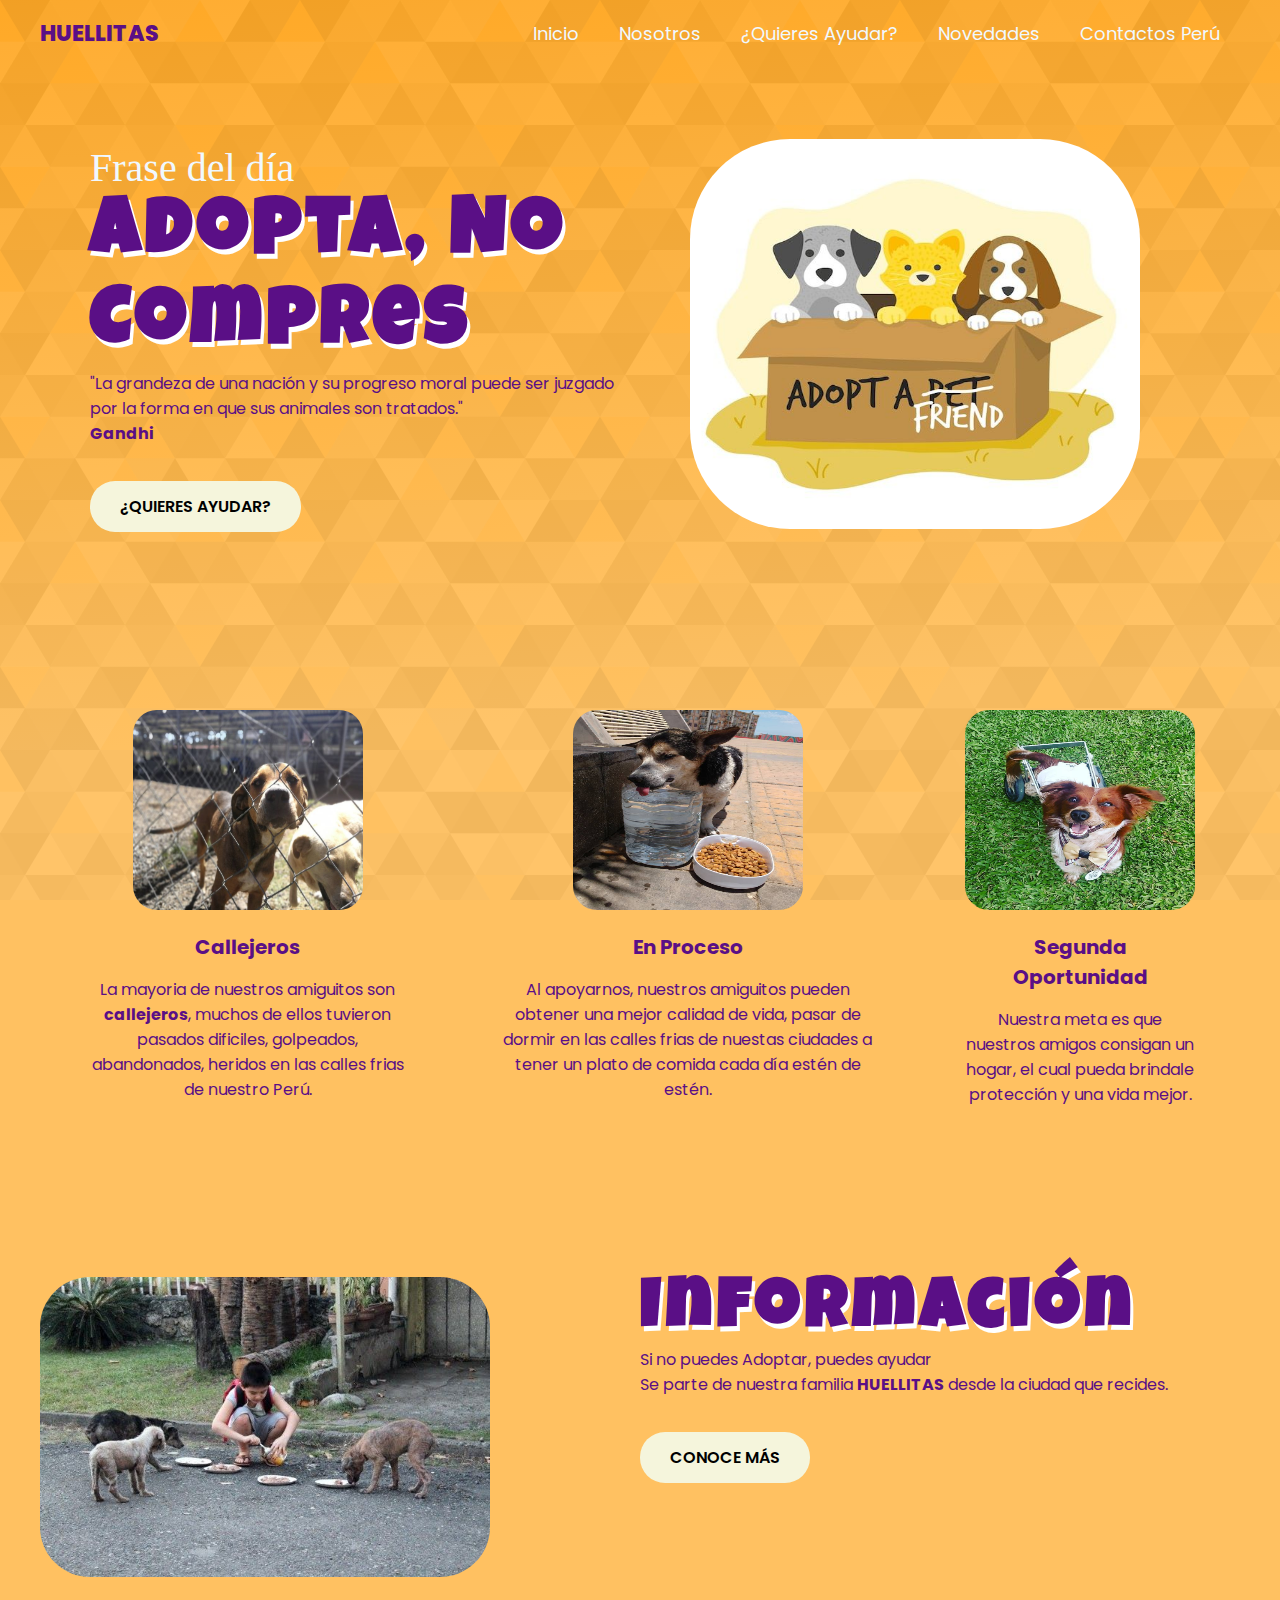
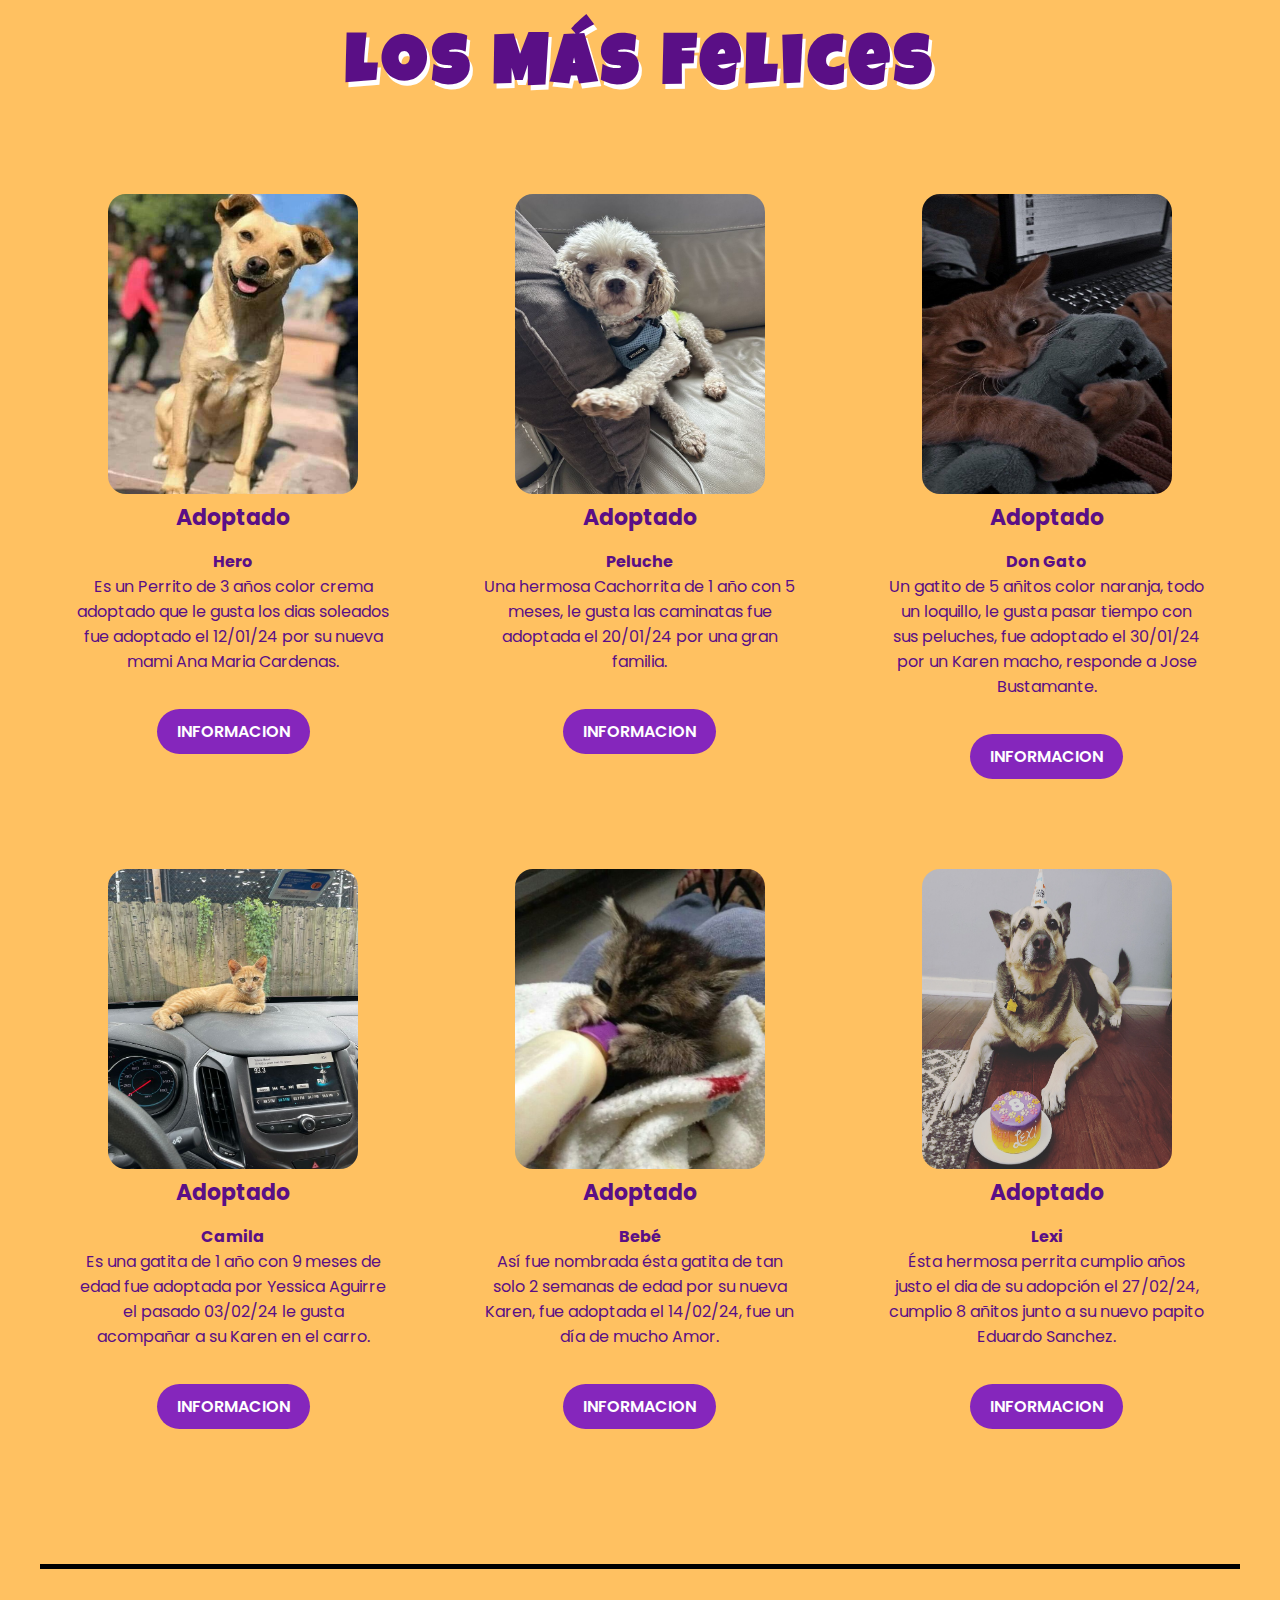
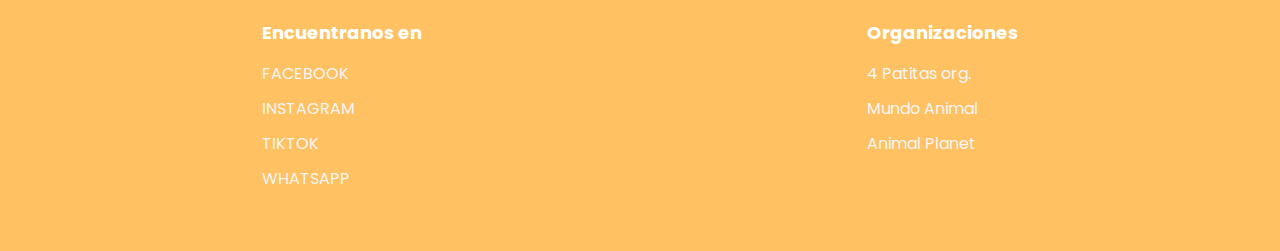
==== index.html @ 7ac72ab7 "Initial commit" ====
<!DOCTYPE html>
<html lang="en">
  <head>
    <meta charset="UTF-8">
    <meta name="viewport" content="width=device-width, initial-scale=1.0">
    <title>Mi Primera Web</title>
    <link rel="stylesheet" href="styles.css">
  </head>

  <body>
    <header class="header">

      <div class="menu container">
        <a href="#" class="logo">Huellitas</a>
        <input type="checkbox" id="menu">
        <label for="menu">
          <img class="menu-icono" src="img/menu.png" alt="">
        </label>
        <nav class="navbar">
          <ul>
            <li><a href="#">Inicio</a></li>
            <li><a href="#">Nosotros</a></li>
            <li><a href="#">¿Quieres Ayudar?</a></li>
            <li><a href="#">Novedades</a></li>
            <li><a href="#">Contactos Perú</a></li>
          </ul>
        </nav>
      </div>

      <div class="header-content container">
        <div class="header-txt">
          <span>Frase del día</span>
          <h1>Adopta, No Compres</h1>
          <p class="parrafo1">
            "La grandeza de una nación y su progreso moral puede ser juzgado por la forma en que sus animales son tratados."
            <br> <b>Gandhi</b>
          </p>
          <a class="btn-1" href="#">¿Quieres ayudar?</a>
        </div>
        <div class="header-img">
          <img src="img/0.jpg" alt="">
        </div>
      </div>
    </header>

    <main class="services container">
      <div class="services-1">
        <img src="img/1.jpg" alt="">
        <h3>Callejeros</h3>
        <p>
          La mayoria de nuestros amiguitos son <b>callejeros</b>, muchos de ellos tuvieron pasados dificiles, golpeados, abandonados, heridos en las calles frias de nuestro Perú.
        </p>
      </div>
      <div class="services-1">
        <img src="img/2.jpg" alt="">
        <h3>En Proceso</h3>
        <p>
          Al apoyarnos, nuestros amiguitos pueden obtener una mejor calidad de vida, pasar de dormir en las calles frias de nuestas ciudades a tener un plato de comida cada día estén de estén.
        </p>
      </div>
      <div class="services-1">
        <img src="img/3.jpg" alt="">
        <h3>Segunda Oportunidad</h3>
        <p>
          Nuestra meta es que nuestros amigos consigan un hogar, el cual pueda brindale protección y una vida mejor.
        </p>
      </div>
    </main>

    <section class="info container">
      <div class="info-1">
        <img src="img/4.jpg" alt="">
      </div>
      <div class="info-2">
        <h2>Información</h2>
        <p>
          Si no puedes Adoptar, puedes ayudar <br>
          Se parte de nuestra familia <B>HUELLITAS</B> desde la ciudad que recides.
        </p>
        <a href="#" class="btn-1">Conoce Más</a>
      </div>
    </section>

    <section class="amigos container">
      <h2>Los Más Felices</h2>
      <div class="amigos-content">
        <div class="amigos-1">
          <img src="img/5.jpg" alt="">
          <h3>Adoptado</h3>
          <p>
            <b>Hero</b> <br>
            Es un Perrito de 3 años color crema adoptado que le gusta los dias soleados fue adoptado el 12/01/24 por su nueva mami Ana Maria Cardenas.
          </p>
          <a href="#" class="btn-2">informacion</a>
        </div>
        <div class="amigos-1">
          <img src="img/6.jpg" alt="">
          <h3>Adoptado</h3>
          <p>
            <b>Peluche</b> <br>
            Una hermosa Cachorrita de 1 año con 5 meses, le gusta las caminatas fue adoptada el 20/01/24 por una gran familia.
          </p>
          <a href="#" class="btn-2">informacion</a>
        </div>
        <div class="amigos-1">
          <img src="img/7.jpg" alt="">
          <h3>Adoptado</h3>
          <p>
            <b>Don Gato</b> <br>
            Un gatito de 5 añitos color naranja, todo un loquillo, le gusta pasar tiempo con sus peluches, fue adoptado el 30/01/24 por un Karen macho, responde a Jose Bustamante.
          </p>
          <a href="#" class="btn-2">informacion</a>
        </div>
        <div class="amigos-1">
          <img src="img/8.jpg" alt="">
          <h3>Adoptado</h3>
          <p>
            <b>Camila</b> <br>
            Es una gatita de 1 año con 9 meses de edad fue adoptada por Yessica Aguirre el pasado 03/02/24 le gusta acompañar a su Karen en el carro.
          </p>
          <a href="#" class="btn-2">informacion</a>
        </div>
        <div class="amigos-1">
          <img src="img/9.jpg" alt="">
          <h3>Adoptado</h3>
          <p>
            <b>Bebé</b> <br>
            Así fue nombrada ésta gatita de tan solo 2 semanas de edad por su nueva Karen, fue adoptada el 14/02/24, fue un día de mucho Amor. 
          </p>
          <a href="#" class="btn-2">informacion</a>
        </div>
        <div class="amigos-1">
          <img src="img/10.jpg" alt="">
          <h3>Adoptado</h3>
          <p>
            <b>Lexi</b> <br>
            Ésta hermosa perrita cumplio años justo el dia de su adopción el 27/02/24, cumplio 8 añitos junto a su nuevo papito Eduardo Sanchez.
          </p>
          <a href="#" class="btn-2">informacion</a>
        </div>
      </div>
    </section>

    <footer class="footer container">
      <div class="link">
        <h3>Encuentranos en</h3>
        <ul>
          <li><a href="#">FACEBOOK</a></li>
          <li><a href="#">INSTAGRAM</a></li>
          <li><a href="#">TIKTOK</a></li>
          <li><a href="#">WHATSAPP</a></li>
        </ul>
      </div>
      <div class="link">
        <h3>Organizaciones</h3>
        <ul>
          <li><a href="#">4 Patitas org.</a></li>
          <li><a href="#">Mundo Animal</a></li>
          <li><a href="#">Animal Planet</a></li>
        </ul>
      </div>
      
    </footer>
  <script src="script.js"></script>
  </body>
</html>
---- styles.css ----
@import url("https://fonts.googleapis.com/css2?family=Poppins:wght@400;500;600;700;800&display=swap");
@import url("https://fonts.googleapis.com/css2?family=Permanent+Marker&family=Poppins:wght@400;500;600;700;800&display=swap");
@import url('https://fonts.googleapis.com/css2?family=Luckiest+Guy&display=swap');

:root{
  --moradito:#5a0f86;
  --moradobajito: #8526bc;
}

/*font-family: "Permanent Marker", cursive;*/

* {
  margin: 0;
  padding: 0;
  box-sizing: border-box;
  text-decoration: none;
  list-style: none;
}

body {
  font-family: "Poppins", sans-serif;

  background-color: #FFC161;
background-image: url("data:image/svg+xml,%3Csvg xmlns='http://www.w3.org/2000/svg' width='100%25'%3E%3Cdefs%3E%3ClinearGradient id='a' gradientUnits='userSpaceOnUse' x1='0' x2='0' y1='0' y2='100%25' gradientTransform='rotate(176,768,351)'%3E%3Cstop offset='0' stop-color='%23FFC161'/%3E%3Cstop offset='1' stop-color='%23FFA41B'/%3E%3C/linearGradient%3E%3Cpattern patternUnits='userSpaceOnUse' id='b' width='300' height='250' x='0' y='0' viewBox='0 0 1080 900'%3E%3Cg fill-opacity='0.05'%3E%3Cpolygon fill='%23444' points='90 150 0 300 180 300'/%3E%3Cpolygon points='90 150 180 0 0 0'/%3E%3Cpolygon fill='%23AAA' points='270 150 360 0 180 0'/%3E%3Cpolygon fill='%23DDD' points='450 150 360 300 540 300'/%3E%3Cpolygon fill='%23999' points='450 150 540 0 360 0'/%3E%3Cpolygon points='630 150 540 300 720 300'/%3E%3Cpolygon fill='%23DDD' points='630 150 720 0 540 0'/%3E%3Cpolygon fill='%23444' points='810 150 720 300 900 300'/%3E%3Cpolygon fill='%23FFF' points='810 150 900 0 720 0'/%3E%3Cpolygon fill='%23DDD' points='990 150 900 300 1080 300'/%3E%3Cpolygon fill='%23444' points='990 150 1080 0 900 0'/%3E%3Cpolygon fill='%23DDD' points='90 450 0 600 180 600'/%3E%3Cpolygon points='90 450 180 300 0 300'/%3E%3Cpolygon fill='%23666' points='270 450 180 600 360 600'/%3E%3Cpolygon fill='%23AAA' points='270 450 360 300 180 300'/%3E%3Cpolygon fill='%23DDD' points='450 450 360 600 540 600'/%3E%3Cpolygon fill='%23999' points='450 450 540 300 360 300'/%3E%3Cpolygon fill='%23999' points='630 450 540 600 720 600'/%3E%3Cpolygon fill='%23FFF' points='630 450 720 300 540 300'/%3E%3Cpolygon points='810 450 720 600 900 600'/%3E%3Cpolygon fill='%23DDD' points='810 450 900 300 720 300'/%3E%3Cpolygon fill='%23AAA' points='990 450 900 600 1080 600'/%3E%3Cpolygon fill='%23444' points='990 450 1080 300 900 300'/%3E%3Cpolygon fill='%23222' points='90 750 0 900 180 900'/%3E%3Cpolygon points='270 750 180 900 360 900'/%3E%3Cpolygon fill='%23DDD' points='270 750 360 600 180 600'/%3E%3Cpolygon points='450 750 540 600 360 600'/%3E%3Cpolygon points='630 750 540 900 720 900'/%3E%3Cpolygon fill='%23444' points='630 750 720 600 540 600'/%3E%3Cpolygon fill='%23AAA' points='810 750 720 900 900 900'/%3E%3Cpolygon fill='%23666' points='810 750 900 600 720 600'/%3E%3Cpolygon fill='%23999' points='990 750 900 900 1080 900'/%3E%3Cpolygon fill='%23999' points='180 0 90 150 270 150'/%3E%3Cpolygon fill='%23444' points='360 0 270 150 450 150'/%3E%3Cpolygon fill='%23FFF' points='540 0 450 150 630 150'/%3E%3Cpolygon points='900 0 810 150 990 150'/%3E%3Cpolygon fill='%23222' points='0 300 -90 450 90 450'/%3E%3Cpolygon fill='%23FFF' points='0 300 90 150 -90 150'/%3E%3Cpolygon fill='%23FFF' points='180 300 90 450 270 450'/%3E%3Cpolygon fill='%23666' points='180 300 270 150 90 150'/%3E%3Cpolygon fill='%23222' points='360 300 270 450 450 450'/%3E%3Cpolygon fill='%23FFF' points='360 300 450 150 270 150'/%3E%3Cpolygon fill='%23444' points='540 300 450 450 630 450'/%3E%3Cpolygon fill='%23222' points='540 300 630 150 450 150'/%3E%3Cpolygon fill='%23AAA' points='720 300 630 450 810 450'/%3E%3Cpolygon fill='%23666' points='720 300 810 150 630 150'/%3E%3Cpolygon fill='%23FFF' points='900 300 810 450 990 450'/%3E%3Cpolygon fill='%23999' points='900 300 990 150 810 150'/%3E%3Cpolygon points='0 600 -90 750 90 750'/%3E%3Cpolygon fill='%23666' points='0 600 90 450 -90 450'/%3E%3Cpolygon fill='%23AAA' points='180 600 90 750 270 750'/%3E%3Cpolygon fill='%23444' points='180 600 270 450 90 450'/%3E%3Cpolygon fill='%23444' points='360 600 270 750 450 750'/%3E%3Cpolygon fill='%23999' points='360 600 450 450 270 450'/%3E%3Cpolygon fill='%23666' points='540 600 630 450 450 450'/%3E%3Cpolygon fill='%23222' points='720 600 630 750 810 750'/%3E%3Cpolygon fill='%23FFF' points='900 600 810 750 990 750'/%3E%3Cpolygon fill='%23222' points='900 600 990 450 810 450'/%3E%3Cpolygon fill='%23DDD' points='0 900 90 750 -90 750'/%3E%3Cpolygon fill='%23444' points='180 900 270 750 90 750'/%3E%3Cpolygon fill='%23FFF' points='360 900 450 750 270 750'/%3E%3Cpolygon fill='%23AAA' points='540 900 630 750 450 750'/%3E%3Cpolygon fill='%23FFF' points='720 900 810 750 630 750'/%3E%3Cpolygon fill='%23222' points='900 900 990 750 810 750'/%3E%3Cpolygon fill='%23222' points='1080 300 990 450 1170 450'/%3E%3Cpolygon fill='%23FFF' points='1080 300 1170 150 990 150'/%3E%3Cpolygon points='1080 600 990 750 1170 750'/%3E%3Cpolygon fill='%23666' points='1080 600 1170 450 990 450'/%3E%3Cpolygon fill='%23DDD' points='1080 900 1170 750 990 750'/%3E%3C/g%3E%3C/pattern%3E%3C/defs%3E%3Crect x='0' y='0' fill='url(%23a)' width='100%25' height='100%25'/%3E%3Crect x='0' y='0' fill='url(%23b)' width='100%25' height='100%25'/%3E%3C/svg%3E");
background-attachment: fixed;
background-size: cover;

}

.container {
  max-width: 1200px;
  margin: 0 auto;
}
.header {
  display: flex;
  min-height: 75vh;
  align-items: center;
}

.menu {
  position: absolute;
  top: 0;
  left: 0;
  right: 0;
  display: flex;
  align-items: center;
  justify-content: space-between;
  z-index: 1000;
}
.menu .logo {
  color: var(--moradito);
  font-size: 22px;
  font-weight: 800;
  text-transform: uppercase;
}

.menu .navbar ul li {
  position: relative;
  float: left;
}

.menu .navbar ul li a {
  font-size: 18px;
  padding: 20px;
  color: aliceblue;
  display: block;
}

.menu .navbar ul li a:hover {
  color: var(--moradito);
}

#menu {
  display: none;
}

.menu-icono {
  width: 25px;
}
.menu label {
  cursor: pointer;
  display: none;
}
.header-content {
  display: flex;
  align-items: center;
}

.header-txt {
  width: 50%;
  margin: 0 50px 0 50px;
}

.header-txt h1 {
  font-size: 80px;
  line-height: 90px;
  letter-spacing: 5px;
  font-family: "Luckiest Guy", cursive;
  color: var(--moradito);
  text-shadow: 3px 5px white;
}

.header-txt span {
  font-size: 40px;
  color: aliceblue;
  font-family: "Permanent Marker", cursive;
}

p {
  font-size: 16px;
  color: var(--moradito);
  margin-bottom: 35px;
}

.btn-1 {
  display: inline-block;
  color: black;
  padding: 13px 30px;
  background-color: beige;
  border-radius: 25px;
  text-transform: uppercase;
  font-weight: 600;
}

.btn-1:hover {
  background-color: var(--moradobajito);
  color: white;
}

.header-img {
  width: 50%;
}
.header-img img {
  width: 450px;
  height: 390px;
  border-radius: 100px;
}

.services {
  display: flex;
  justify-content: space-between;
  padding: 0 0 50px 0;
}

.services-1 {
  text-align: center;
  padding: 35px;
  margin: 0 10px;
}

.services-1 img {
  width: 230px;
  height: 200px;
  margin-bottom: 15px;
  border-radius: 24px;
}

.services-1 h3 {
  font-size: 20px;
  color: var(--moradito);
  margin-bottom: 15px;
}

.info {
  padding: 50px 0;
  display: flex;
}

.info-1 {
  width: 50%;
}

.info-1 img {
  width: 450px;
  border-radius: 50px;
}

.info-2 {
  width: 50%;
}

h2 {
  font-size: 70px;
  letter-spacing: 5px;
  font-family: "Luckiest Guy", cursive;
  color: var(--moradito);
  text-shadow: 3px 5px white;
}

.amigos {
  /*nkjdddddddddddddddddddddddddddddddnakd*/
  padding: 0 0 100px 0;
  text-align: center;
}

.amigos-content {
  margin-top: 55px;
  display: grid;
  grid-template-columns: repeat(3, 1fr);
  gap: 20px;
}

.amigos-1 {
  padding: 35px;
  text-align: center;
}

.amigos-1 img {
  width: 250px;
  height: 300px;
  border-radius: 18px;
}

.amigos-1 h3 {
  font-size: 22px;
  color: var(--moradito);
  margin-bottom: 15px;
}

.btn-2 {
  display: inline-block;
  color: white;
  padding: 10px 20px;
  background-color: var(--moradobajito);
  border-radius: 25px;
  text-transform: uppercase;
  font-weight: 600;
}

.btn-2:hover {
  background-color: bisque;
  color: black;
}

.footer {
  padding: 50px 0;
  display: flex;
  justify-content: space-around;
  border-top: 5px solid black;
}

.link h3 {
  color: white;
  font-size: 18px;
  margin-bottom: 15px;
}

.link a {
  display: block;
  font-size: 16px;
  color: whitesmoke;
  margin-bottom: 10px;
}

.link a:hover {
  color: orangered;
}

@media (max-width: 991px) {
  .menu {
    padding: 20px;
  }

  .menu label {
    display: initial;
  }

  .menu .navbar {
    position: absolute;
    top: 100%;
    left: 0;
    right: 0;
    background-color: rgb(20, 198, 204);
    display: none;
  }

  .menu .navbar ul li {
    width: 100%;
  }

  .menu .navbar ul li a {
    color: black;
  }

  .menu .navbar ul li a:hover {
    color: #515151;
  }

  #menu:checked ~ .navbar {
    display: initial;
  }

  .header-content {
    flex-direction: column;
    padding: 100px 30px 0 30px;
  }

  .header-txt {
    width: 100%;
    text-align: center;
    margin-bottom: 35px;
  }

  .header-txt h1 {
    font-size: 50px;
    line-height: 60px;
  }

  .header-img {
    width: 100%;
    text-align: center;
  }

  .header-img img {
    width: 300px;
  }

  .services {
    flex-direction: column;
    padding: 0 30px 0 30px;
  }

  h2 {
    font-size: 40px;
  }

  .info {
    flex-direction: column;
    padding: 0 30px 0 30px;
  }

  .info-1 {
    text-align: center;
    width: 100%;
    order: 2;
  }

  .info-1 img {
    width: 250px;
  }

  .info-2 {
    width: 100%;
    text-align: center;
    margin-bottom: 25px;
  }

  .amigos {
    padding-top: 15px;
  }

  .amigos-content {
    margin-top: 15px;
    grid-template-columns: repeat(1, 1fr);
  }

  .footer {
    flex-direction: column;
    text-align: center;
    padding: 30px;
  }
}
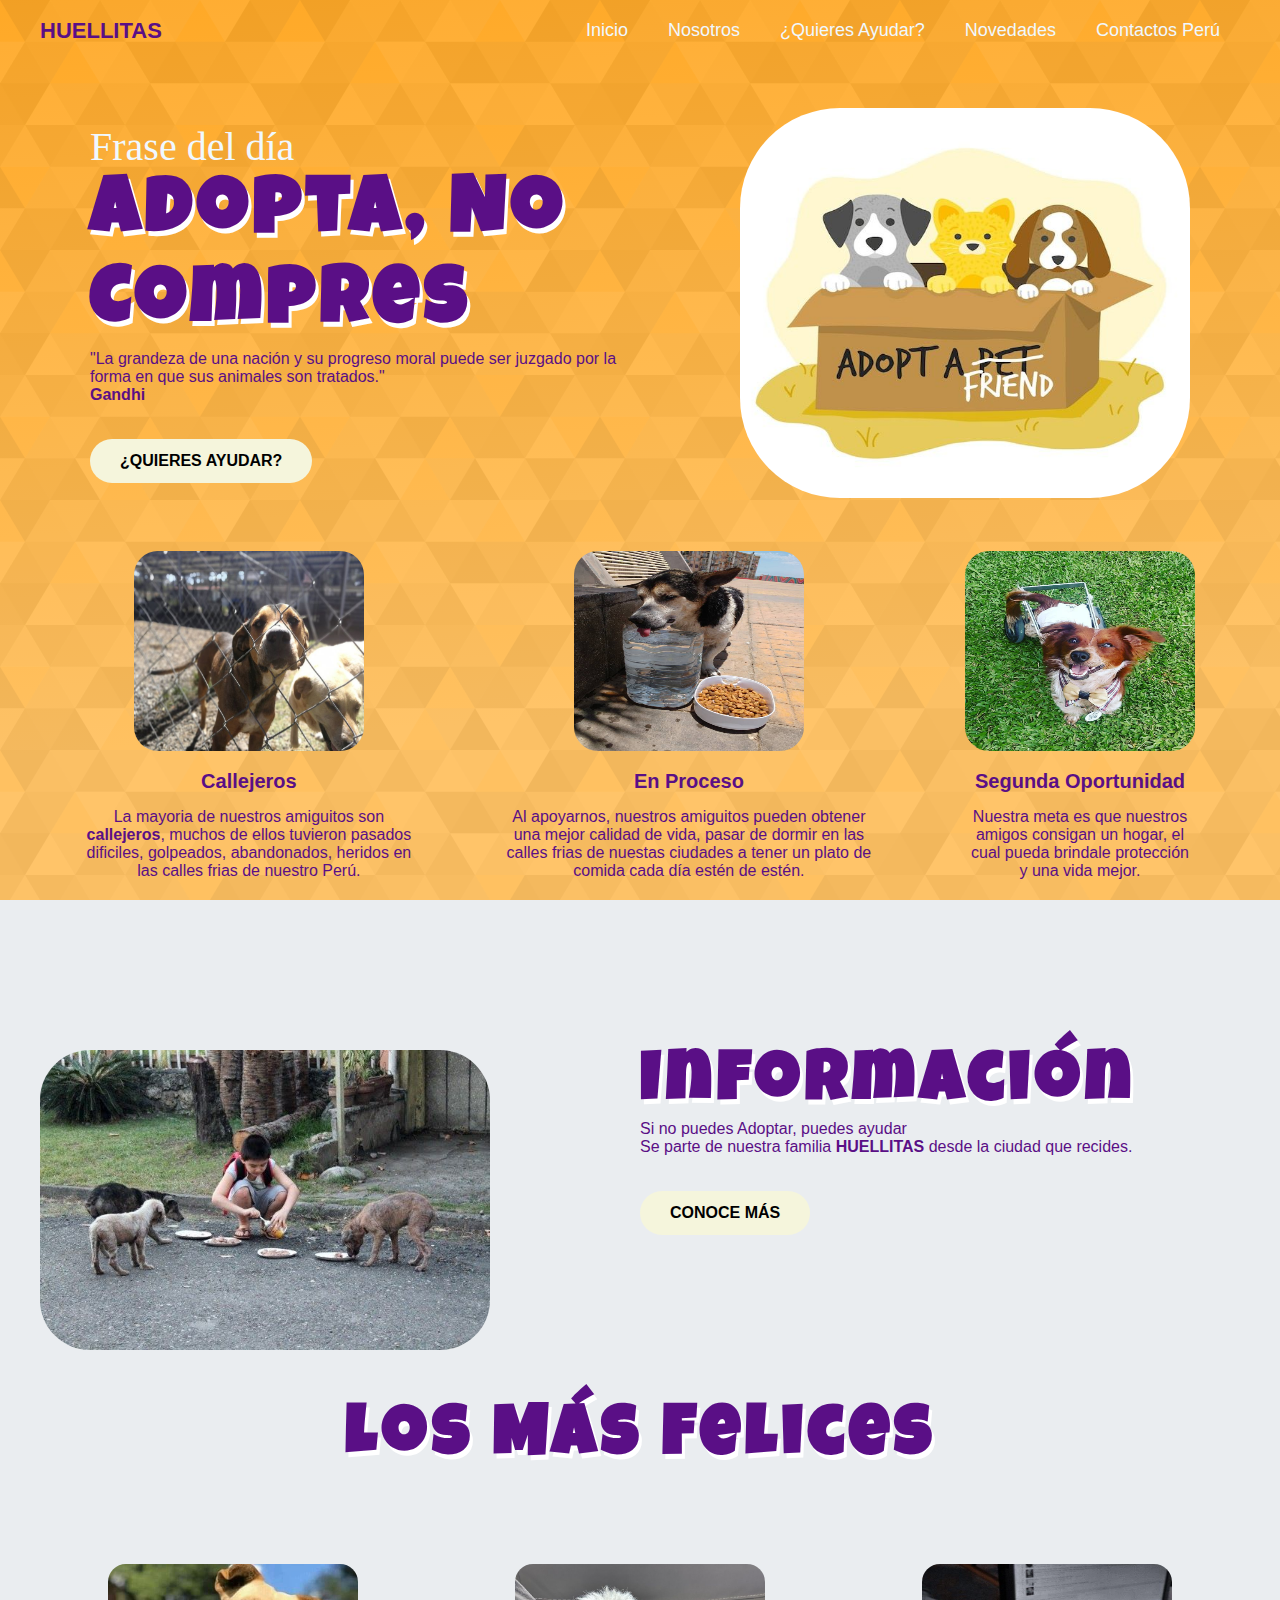
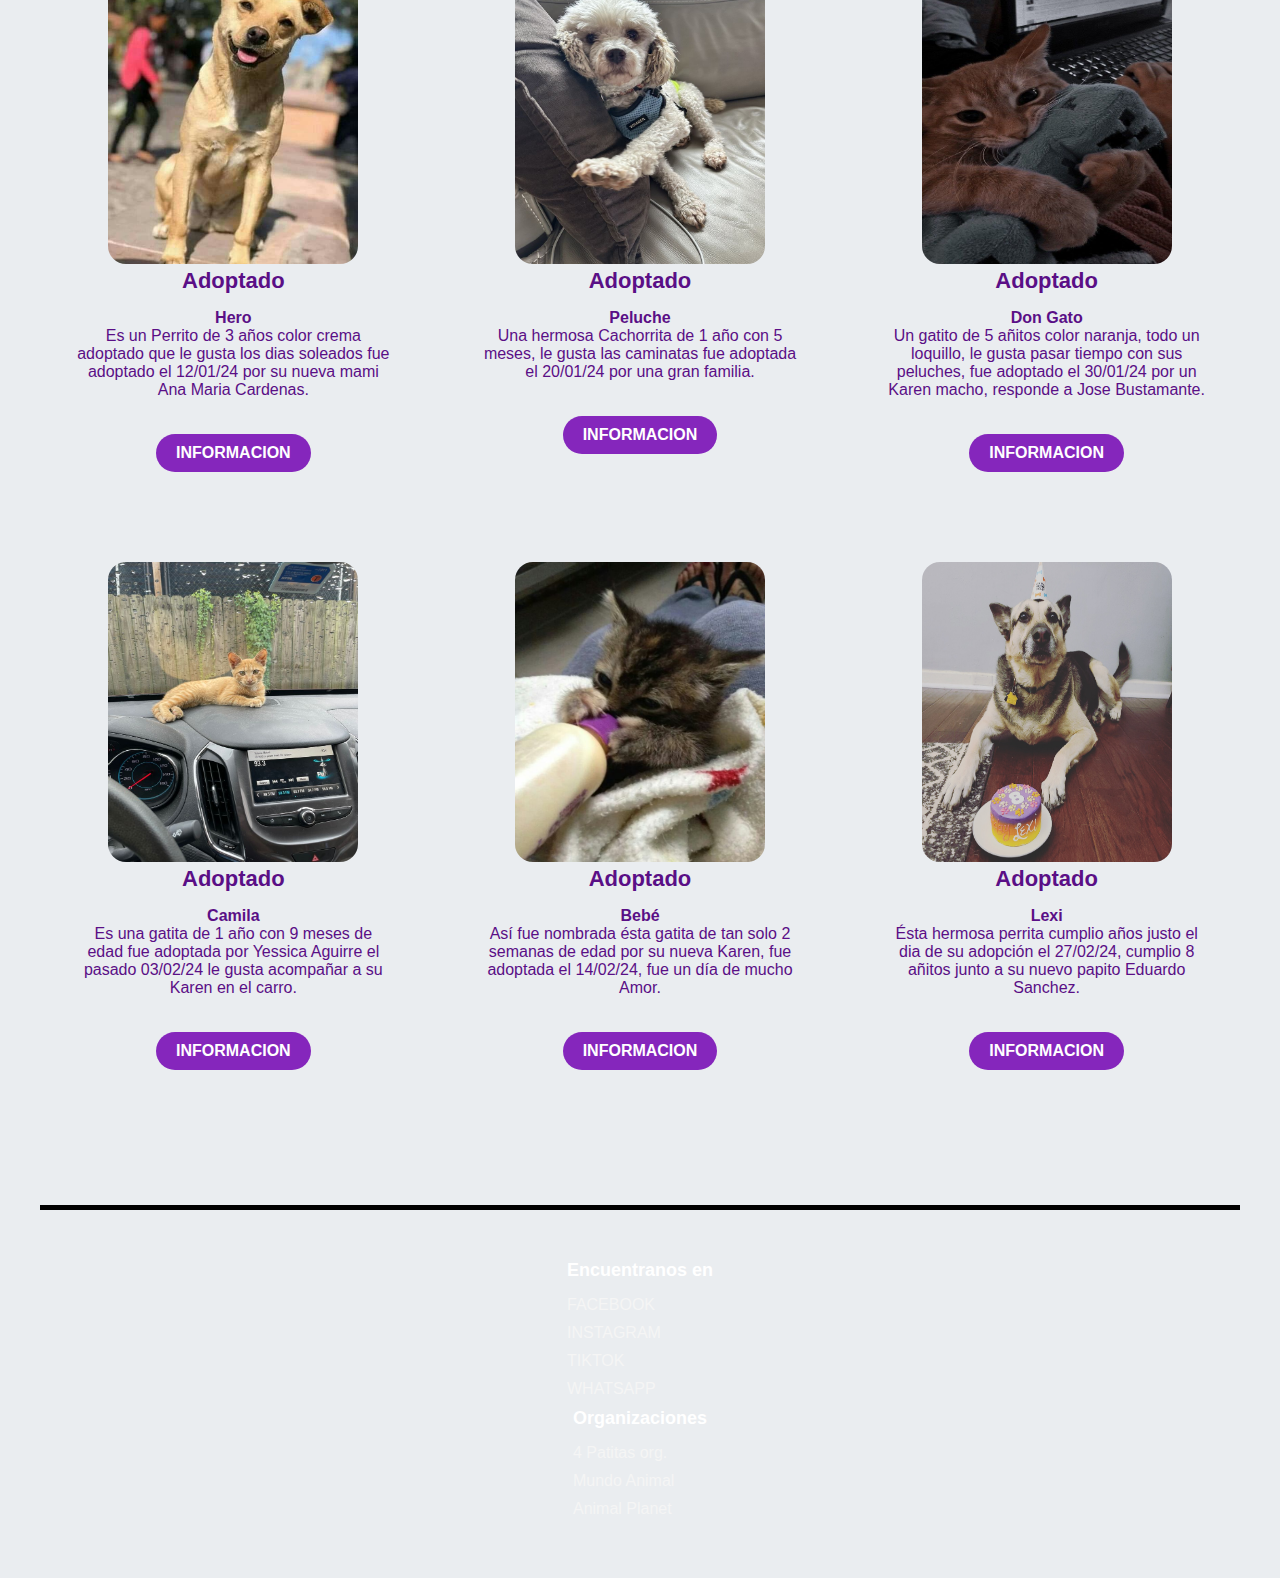
==== commit 00a89cbb: "ver1" ====
--- a/index.html
+++ b/index.html
@@ -22,26 +22,26 @@
             <li><a href="#">Nosotros</a></li>
             <li><a href="#">¿Quieres Ayudar?</a></li>
             <li><a href="#">Novedades</a></li>
-            <li><a href="#">Contactos Perú</a></li>
+            <li><a href="./contactos.html">Contactos Perú</a></li>
           </ul>
         </nav>
       </div>
+    </header>
 
-      <div class="header-content container">
-        <div class="header-txt">
-          <span>Frase del día</span>
-          <h1>Adopta, No Compres</h1>
-          <p class="parrafo1">
-            "La grandeza de una nación y su progreso moral puede ser juzgado por la forma en que sus animales son tratados."
-            <br> <b>Gandhi</b>
-          </p>
-          <a class="btn-1" href="#">¿Quieres ayudar?</a>
-        </div>
-        <div class="header-img">
-          <img src="img/0.jpg" alt="">
-        </div>
+    <div class="header-content container">
+      <div class="header-txt">
+        <span>Frase del día</span>
+        <h1>Adopta, No Compres</h1>
+        <p class="parrafo1">
+          "La grandeza de una nación y su progreso moral puede ser juzgado por la forma en que sus animales son tratados."
+          <br> <b>Gandhi</b>
+        </p>
+        <a class="btn-1" href="#">¿Quieres ayudar?</a>
       </div>
-    </header>
+      <div class="header-img">
+        <img src="img/0.jpg" alt="">
+      </div>
+    </div>
 
     <main class="services container">
       <div class="services-1">
--- a/styles.css
+++ b/styles.css
@@ -33,7 +33,7 @@
 }
 .header {
   display: flex;
-  min-height: 75vh;
+  min-height: 12vh;
   align-items: center;
 }
 
@@ -84,6 +84,7 @@
 .header-content {
   display: flex;
   align-items: center;
+  margin-bottom: 18px;
 }
 
 .header-txt {
@@ -129,6 +130,8 @@
 
 .header-img {
   width: 50%;
+  display: flex;
+  justify-content: center;
 }
 .header-img img {
   width: 450px;
@@ -256,6 +259,177 @@
   color: orangered;
 }
 
+/* NOSOTROS */
+
+/* ------------- CSS General ------------- */
+* {
+  margin: 0;
+  padding: 0;
+  box-sizing: border-box;
+}
+
+body {
+  color: #5d6063;
+  background-color: #eaedf0;
+  font-family: "Helvetica", "Arial", sans-serif;
+  font-size: 16px;
+}
+
+/* ------------- Encabezado Contacto ------------- */
+
+footer {
+  display: flex;
+  flex-direction: column;
+  align-items: center;
+}
+
+.form-header {
+  text-align: center;
+  background-color: #f6f7f8;
+  border: 1px solid #d6d9dc;
+  border-radius: 3px;
+
+  width: 80%;
+  margin: 10px auto;
+  padding: 50px;
+}
+
+.form-header h1 {
+  font-size: 30px;
+  margin-bottom: 20px;
+}
+
+/* ------------- Formulario ------------- */
+
+.formulario {
+  background-color: #f6f7f8;
+  border: 1px solid #d6d9dc;
+  border-radius: 3px;
+
+  width: 80%;
+  padding: 50px;
+  margin: 30px 0 40px 0;
+}
+
+/* ------------- Campos del Formulario ------------- */
+
+.form-row {
+  margin-bottom: 40px;
+  display: flex;
+  justify-content: flex-start;
+  flex-direction: column;
+  flex-wrap: wrap;
+}
+
+.form-row input[type="text"],
+.form-row input[type="email"] {
+  background-color: #bdbdbd;
+  border: 0;
+  border-radius: 6px;
+  width: 100%;
+  padding: 7px;
+  font-size: 14px;
+}
+
+.form-row label {
+  margin-bottom: 3px;
+  text-align: initial;
+}
+
+.form-row textarea {
+  font-family: "Helvetica", "Arial", sans-serif;
+  font-size: 14px;
+
+
+  background-color: #bdbdbd;
+  border: 0;
+  border-radius: 6px;
+
+
+  min-height: 200px;
+  margin-bottom: 10px;
+  padding: 7px;
+  resize: none;
+
+
+  width: 100%;
+}
+
+.form-row button {
+  font-size: 16px;
+  font-weight: bold;
+
+
+  color: #ffffff;
+  background-color: #5995da;
+
+
+  border: none;
+  border-radius: 3px;
+
+
+  padding: 10px 40px;
+  cursor: pointer;
+}
+
+
+.form-row button:hover {
+  background-color: #76aeed;
+}
+
+
+.form-row button:active {
+  background-color: #407fc7;
+}
+
+
+/* ------------- Para Pantallas de más de 700px ------------- */
+@media only screen and (min-width: 900px) {
+  .form-header {
+    padding: 50px;
+  }
+
+  .form-row {
+    flex-direction: row;
+    align-items: flex-start;
+    margin-bottom: 20px;
+  }
+
+  .form-row input[type="text"],
+  .form-row input[type="email"] {
+    width: 250px;
+    height: initial;
+  }
+
+  .form-row label {
+    text-align: right;
+    width: 120px;
+    margin-top: 7px;
+    padding-right: 20px;
+  }
+
+  .form-row textarea {
+    width: 250px;
+  }
+
+  .form-row button {
+    margin-left: 120px;
+  }
+
+  .formulario {
+    display: flex;
+    flex-direction: column;
+    justify-content: center;
+    align-items: center;
+  }
+
+}
+
+
+
+
+/*[base64]*/
+
 @media (max-width: 991px) {
   .menu {
     padding: 20px;
